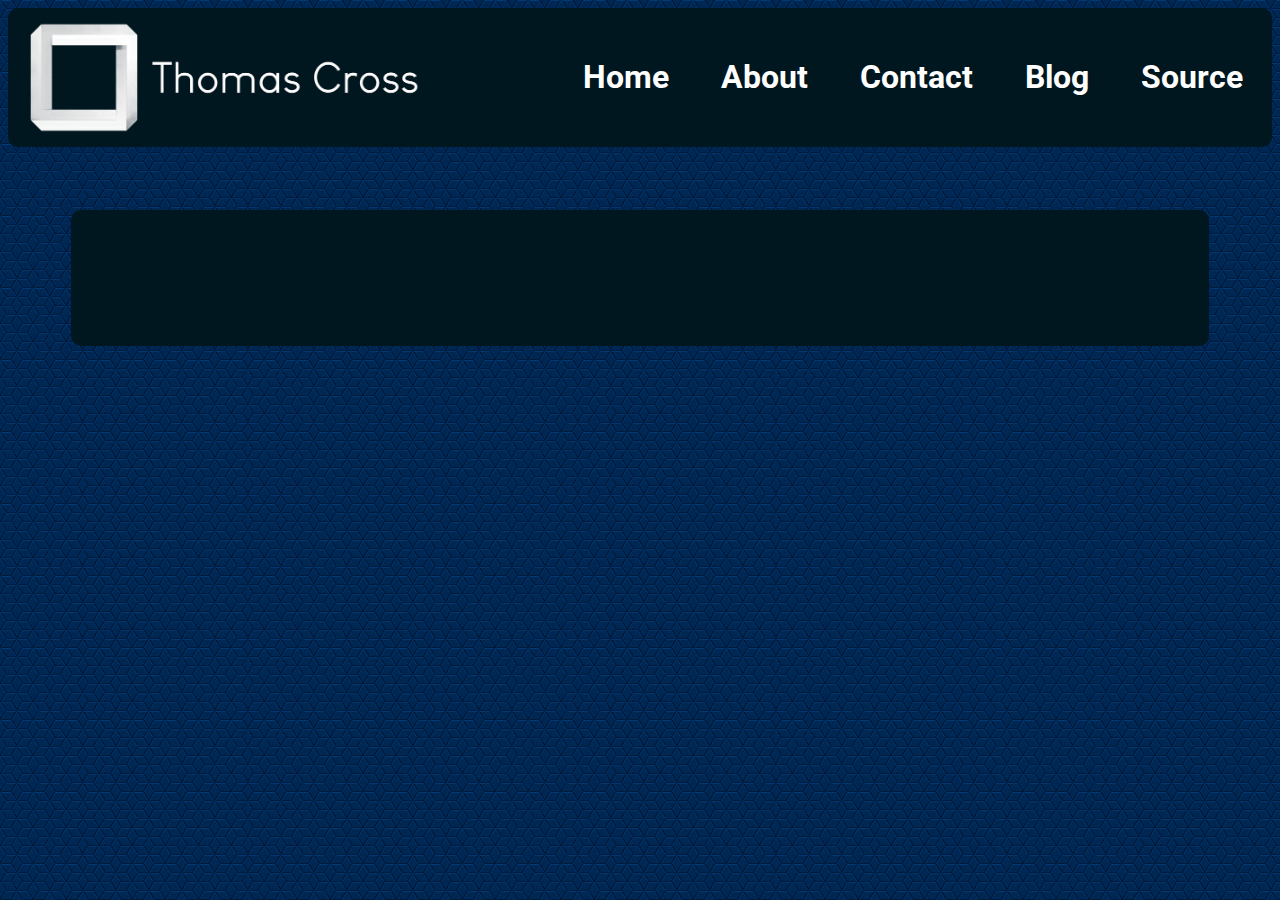
==== bio.html @ be65faad "Added Mobile Navbar functionality" ====
<!DOCTYPE html>
<meta name="viewport" content="width=device-width, initial-scale=1.0">
    <head>
        <title>Thomas Cross Portfolio: About</title>
        <link rel="stylesheet" href="portfolio.css">
        <meta charset="utf-8">
        <link rel="icon" type="image/png" href="images/favicon.ico">
        <link rel="preconnect" href="https://fonts.gstatic.com">
        <link rel="preconnect" href="https://fonts.gstatic.com">
        <link rel='icon' href='Images\favicons\favicon-16x16.png'>
        <link href="https://fonts.googleapis.com/css2?family=Roboto:wght@300;700&display=swap" rel="stylesheet">
        <script src="https://ajax.googleapis.com/ajax/libs/jquery/3.5.1/jquery.min.js"></script>
        <link href='https://css.gg/menu-boxed.css' rel='stylesheet'>
    </head>
    <script>
        function mobileNavbar(){
            var a = document.getElementById("navlinks");
            var d = $(window).width();
            if (a.style.display === "block" && d <= 768) {
                a.style.display = "none";
            }
            else if(d > 768){
                a.style.display = "none";
            }
            else {
                a.style.display = "block";
            }
            }
    </script>
    <body>
        <a href="javascript:void(0);" class="icon" onclick="mobileNavbar()"><i style="background:white;" class="gg-menu-boxed"></i></a>
        <div class="navtag">
            <nav>
                <div id="navlinks">
                <ul>
                    <li><a href="index.html"><h1>Home</h1></a></li>
                    <li><a href="bio.html"><h1>About</h1></a></li>
                    <li><a href="contact.html"><h1>Contact</h1></a></li>
                    <li><a href="blog.html"><h1>Blog</h1></a></li>
                    <li><a href="https://github.com/ThomasCross257/Portfolio"><h1>Source</h1></a></li>
                </ul>
                </div>
            </nav>
        </div>
        <div class="body"></div>
---- portfolio.css ----
.body{
    margin:5%;
    padding:5%;
    background: #00171F;
    border: 5px solid #00171F;
    border-radius: 10px;
}
.navtag{

    min-height: 50%;
    display: block;
    background-color: #00171F;
    background-image: url("Images/LogoHeader.png");
    background-size: contain;
    background-repeat: no-repeat;
    border: 5px solid #00171F;
    border-radius: 10px;
}

body{
    background-image:url("Images/40db8452.png");
    font-family: 'Roboto', sans-serif;
}

h2{
    text-align: center;
    color: white;
}
h3{
    text-align: center;
    color: white;
}
p{
    color: white;
}

.navtag nav{
    text-align: right;
}
.navtag ul{
    list-style-type: none;
    margin: 0;
}
.navtag li{
    display:inline-flex;
}
.navtag li a{
    display:inline-block;
    position: relative;
    text-decoration: none;
    color: white;
    padding: 24px;
}
.navtag li a:hover{
    background-color: #00A7E1;    
}

.projects{
    margin-left: auto;
    margin-right: auto;
    width: 70%;
    text-justify:auto;
}

.projects ul{
    list-style-type: none;
}

.projects li{
    padding: 5px;
    display: block;
    position:relative;
}
.projects a{
    max-height: 204px;
    max-width: 363px;
}
.projects img{
    padding-right: 10px;
}

.projects h3{
    text-align:unset;
}
.projects h4{
    color:white;
}
.projectText{
    margin: left 10%;
}

.IntroPara{
    justify-items: auto;
    text-align: left;
    font-size: 1.4em;
}
.CurrentEvent{
    justify-items: auto;
    font-size: 1.4em;
    text-align: right;
}
.icon{
    display:none;
}
@media only screen and (max-width: 768px) {
    .navtag{
        overflow:hidden;
        max-width:fit-content;
        background-image: none;
    }
    .navtag #navlinks{
        display:none;
    }
    .navtag a {
        color: #00171F;
        display: block;
    }
    .navtag nav{
        text-align: center;
    }
    .navtag li a{
        display:block;
        text-decoration: none;
        color: white;
        padding: 46px;
        width:50%;
    }
    .icon{
        display:block;
        position:absolute;
    }
}
@media only screen and (max-width: 1024px) {
}
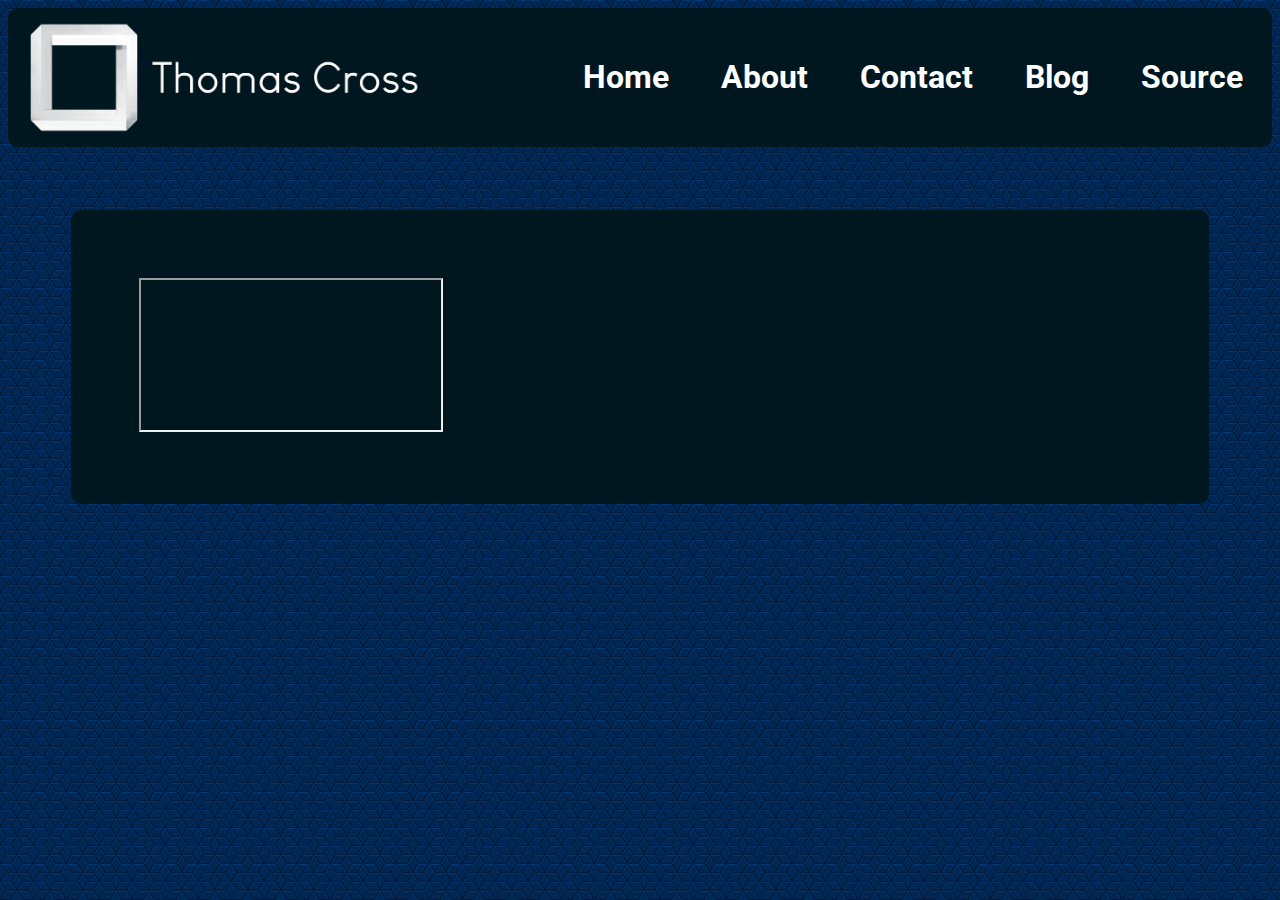
==== commit 9e6c40bf: "Further mobile functionality. navbar now occupies the full screen" ====
--- a/bio.html
+++ b/bio.html
@@ -29,9 +29,8 @@
     </script>
     <body>
         <a href="javascript:void(0);" class="icon" onclick="mobileNavbar()"><i style="background:white;" class="gg-menu-boxed"></i></a>
-        <div class="navtag">
+        <div class="navtag" id="navlinks">
             <nav>
-                <div id="navlinks">
                 <ul>
                     <li><a href="index.html"><h1>Home</h1></a></li>
                     <li><a href="bio.html"><h1>About</h1></a></li>
@@ -39,7 +38,9 @@
                     <li><a href="blog.html"><h1>Blog</h1></a></li>
                     <li><a href="https://github.com/ThomasCross257/Portfolio"><h1>Source</h1></a></li>
                 </ul>
-                </div>
             </nav>
         </div>
-        <div class="body"></div>+        <div class="body">
+
+            <iframe src="https://docs.google.com/document/d/e/2PACX-1vSif_-bwVBh2wR0h43TzY-wbMI63flYlrgn9XEXI-TMbHzI8x2UZLvezPS1ToWyI3L-d2WvcjfC8oi9/pub?embedded=true"></iframe>
+        </div>--- a/portfolio.css
+++ b/portfolio.css
@@ -22,11 +22,7 @@
     font-family: 'Roboto', sans-serif;
 }
 
-h2{
-    text-align: center;
-    color: white;
-}
-h3{
+h1, h2, h3{
     text-align: center;
     color: white;
 }
@@ -77,6 +73,9 @@
 }
 .projects img{
     padding-right: 10px;
+    width: 363px; 
+    height: 204px;
+    float:left;
 }
 
 .projects h3{
@@ -104,9 +103,18 @@
 }
 @media only screen and (max-width: 768px) {
     .navtag{
-        overflow:hidden;
+        display:none;
         max-width:fit-content;
         background-image: none;
+        position:fixed;
+        width:100%;
+        height:100%;
+        top:0;
+        bottom:0;
+        left:0;
+        right:0;
+        z-index: 2;
+        
     }
     .navtag #navlinks{
         display:none;
@@ -128,7 +136,31 @@
     .icon{
         display:block;
         position:absolute;
+        text-decoration: none;
+        margin:auto;
+        width:50%;
+        height: 90%;
+    }
+    .IntroPara{
+        justify-items: auto;
+        text-align: center;
+    }
+    .CurrentEvent{
+        justify-items: auto;
+        text-align: center;
+    }
+    .projects img{
+        padding-right: 10px;
+        width: 182px; 
+        height: 102px;
+        float:none;
     }
 }
 @media only screen and (max-width: 1024px) {
+    .projects img{
+        padding-right: 10px;
+        width: 273px; 
+        height: 153px;
+        float:none;
+    }
 }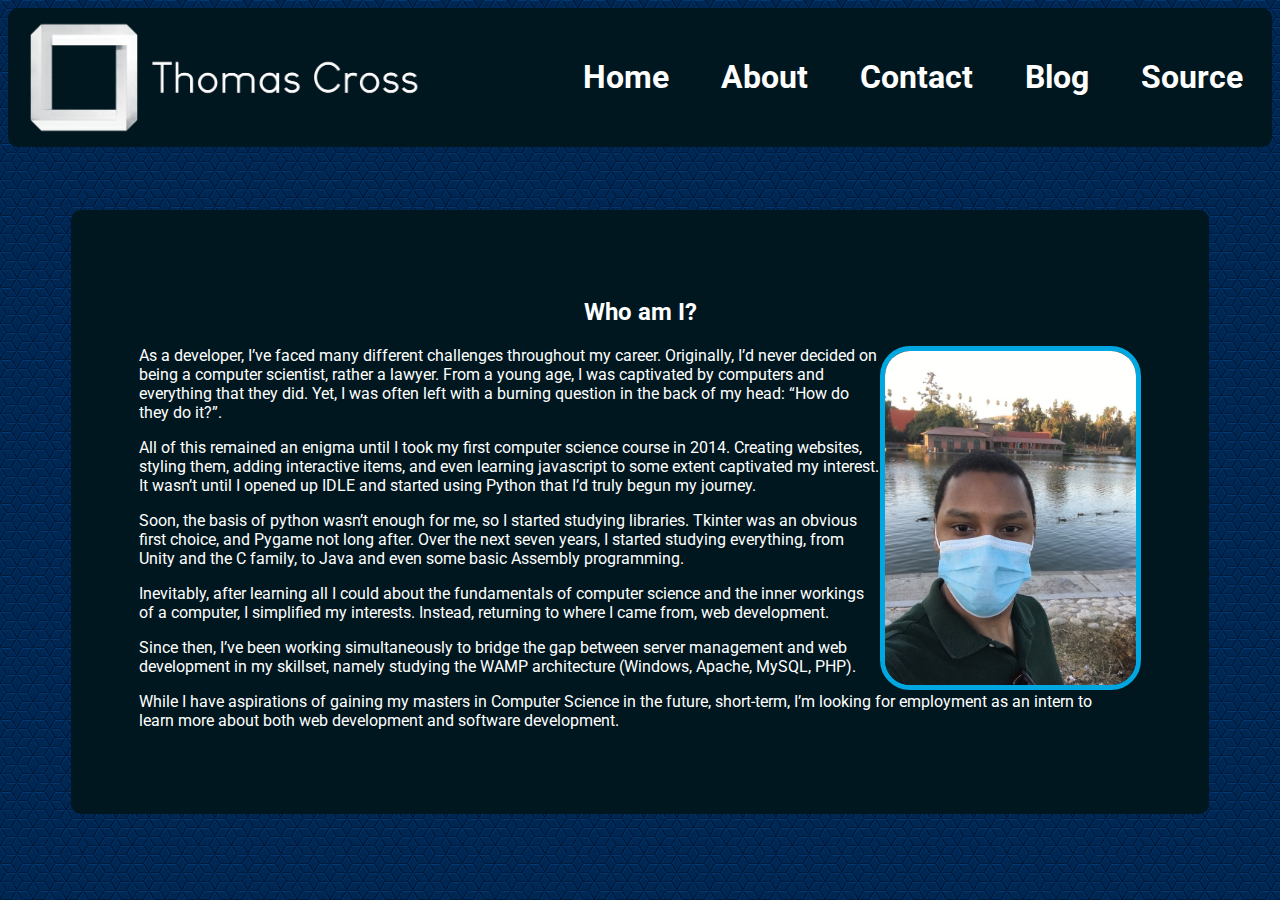
==== commit dbb75f15: "Content of both about and contact pages complete" ====
--- a/bio.html
+++ b/bio.html
@@ -1,35 +1,38 @@
 <!DOCTYPE html>
 <meta name="viewport" content="width=device-width, initial-scale=1.0">
-    <head>
-        <title>Thomas Cross Portfolio: About</title>
-        <link rel="stylesheet" href="portfolio.css">
-        <meta charset="utf-8">
-        <link rel="icon" type="image/png" href="images/favicon.ico">
-        <link rel="preconnect" href="https://fonts.gstatic.com">
-        <link rel="preconnect" href="https://fonts.gstatic.com">
-        <link rel='icon' href='Images\favicons\favicon-16x16.png'>
-        <link href="https://fonts.googleapis.com/css2?family=Roboto:wght@300;700&display=swap" rel="stylesheet">
-        <script src="https://ajax.googleapis.com/ajax/libs/jquery/3.5.1/jquery.min.js"></script>
-        <link href='https://css.gg/menu-boxed.css' rel='stylesheet'>
-    </head>
+<head>
+    <title>Thomas Cross Portfolio: Home</title>
+    <link rel="stylesheet" href="portfolio.css">
+    <meta charset="utf-8">
+    <link rel="icon" type="image/png" href="images/favicon.ico">
+    <link rel="preconnect" href="https://fonts.gstatic.com">
+    <link rel="preconnect" href="https://fonts.gstatic.com">
+    <link rel='icon' href='Images\favicons\favicon-16x16.png'>
+    <link href="https://fonts.googleapis.com/css2?family=Roboto:wght@300;700&display=swap" rel="stylesheet">
+    <script src="https://ajax.googleapis.com/ajax/libs/jquery/3.5.1/jquery.min.js"></script>
+    <link href='https://css.gg/close-o.css' rel='stylesheet'>
+    <link href='https://css.gg/menu.css' rel='stylesheet'>
+</head>
     <script>
         function mobileNavbar(){
             var a = document.getElementById("navlinks");
-            var d = $(window).width();
+            var b = document.getElementsByClassName("navtag");
+            var d = $(document).width();
             if (a.style.display === "block" && d <= 768) {
                 a.style.display = "none";
-            }
-            else if(d > 768){
-                a.style.display = "none";
+                b.style.display = "none";
             }
             else {
+                $(a).fadeIn();
                 a.style.display = "block";
+                b.style.display = "block";
             }
             }
     </script>
     <body>
-        <a href="javascript:void(0);" class="icon" onclick="mobileNavbar()"><i style="background:white;" class="gg-menu-boxed"></i></a>
+        <a href="javascript:void(0);" class="icon" onclick="mobileNavbar()"><i style="background:white; --ggs:2;" class="gg-menu"></i></a>
         <div class="navtag" id="navlinks">
+            <a href="javascript:void(0);" class="icon" onclick="mobileNavbar()"><i style="background:white; --ggs:2;" class="gg-close-o"></i></a>
             <nav>
                 <ul>
                     <li><a href="index.html"><h1>Home</h1></a></li>
@@ -41,6 +44,12 @@
             </nav>
         </div>
         <div class="body">
-
-            <iframe src="https://docs.google.com/document/d/e/2PACX-1vSif_-bwVBh2wR0h43TzY-wbMI63flYlrgn9XEXI-TMbHzI8x2UZLvezPS1ToWyI3L-d2WvcjfC8oi9/pub?embedded=true"></iframe>
+            <h2>Who am I?</h2>
+            <img src="Images/IMG_6204.JPG" class="bioPic">
+            <p class="bioPara">As a developer, I’ve faced many different challenges throughout my career. Originally, I’d never decided on being a computer scientist, rather a lawyer. From a young age, I was captivated by computers and everything that they did. Yet, I was often left with a burning question in the back of my head: “How do they do it?”.</p>
+            <p class="bioPara">All of this remained an enigma until I took my first computer science course in 2014. Creating websites, styling them, adding interactive items, and even learning javascript to some extent captivated my interest. It wasn’t until I opened up IDLE and started using Python that I’d truly begun my journey.</p>
+            <p class="bioPara">Soon, the basis of python wasn’t enough for me, so I started studying libraries. Tkinter was an obvious first choice, and Pygame not long after. Over the next seven years, I started studying everything, from Unity and the C family, to Java and even some basic Assembly programming.</p>
+            <p class="bioPara">Inevitably, after learning all I could about the fundamentals of computer science and the inner workings of a computer, I simplified my interests. Instead, returning to where I came from, web development.</p>
+            <p class="bioPara">Since then, I’ve been working simultaneously to bridge the gap between server management and web development in my skillset, namely studying the WAMP architecture (Windows, Apache, MySQL, PHP).</p>
+            <p class="bioPara">While I have aspirations of gaining my masters in Computer Science in the future, short-term, I’m looking for employment as an intern to learn more about both web development and software development.</p>
         </div>--- a/portfolio.css
+++ b/portfolio.css
@@ -101,6 +101,9 @@
 .icon{
     display:none;
 }
+#phoneNum-Mobile{
+    display:none;
+}
 @media only screen and (max-width: 768px) {
     .navtag{
         display:none;
@@ -155,6 +158,13 @@
         height: 102px;
         float:none;
     }
+
+    #phoneNum-Mobile{
+        display:block;
+    }
+    #phoneNum-Desktop{
+        display:none;
+    }
 }
 @media only screen and (max-width: 1024px) {
     .projects img{
@@ -163,4 +173,20 @@
         height: 153px;
         float:none;
     }
+}
+.bioPic{
+    display:block; 
+    width:25%; 
+    height:25%; 
+    float:right; 
+    border-style:solid;
+    border-width: 5px;
+    border-radius: 30px;
+    border-color: #00A7E1;
+}
+
+.bioPara{
+    padding-right:20px; 
+    text-align:left; 
+    text-justify: auto;
 }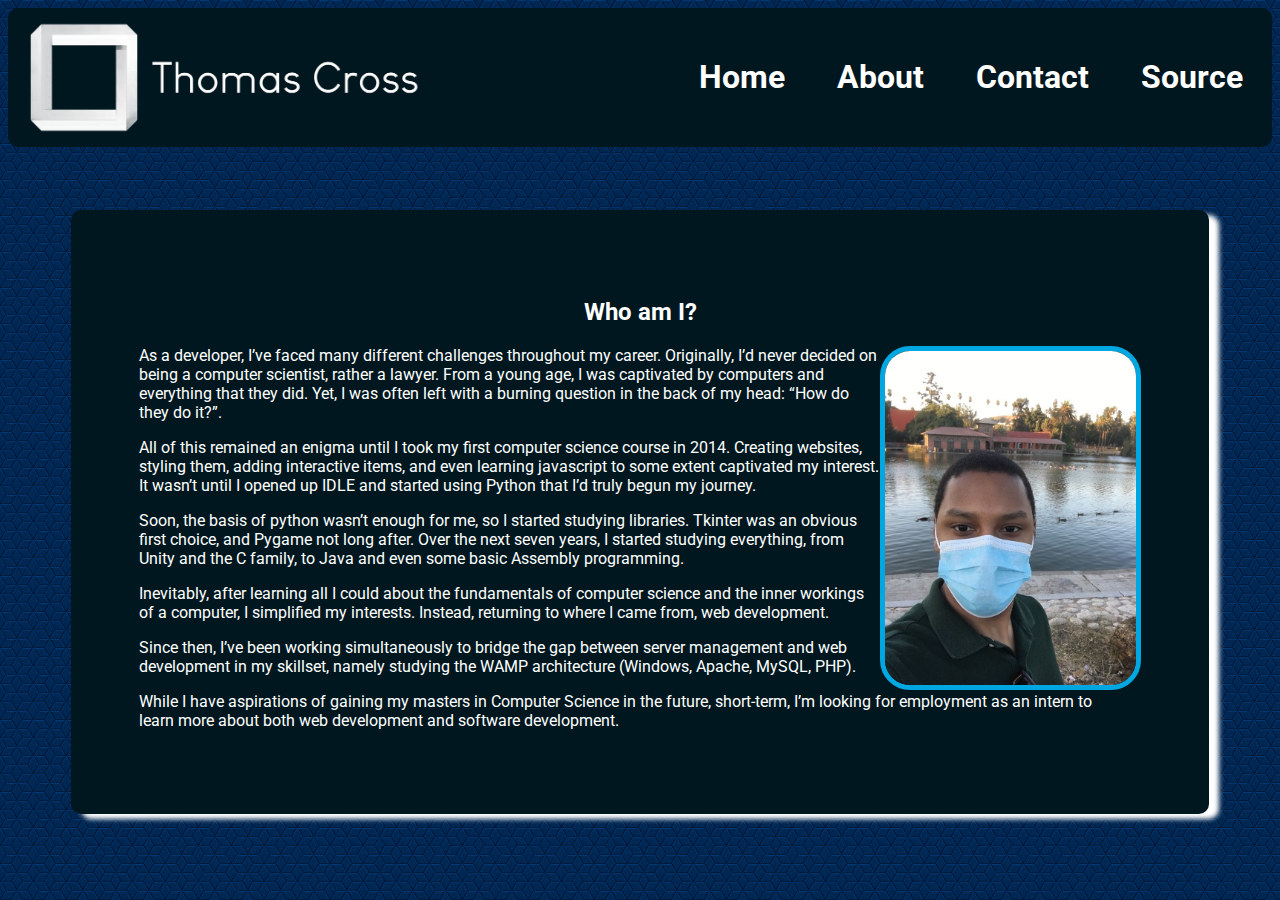
==== commit d4b9ef80: "Major changes made to the mobile version. Also added tables on the contact page" ====
--- a/bio.html
+++ b/bio.html
@@ -13,36 +13,35 @@
     <link href='https://css.gg/close-o.css' rel='stylesheet'>
     <link href='https://css.gg/menu.css' rel='stylesheet'>
 </head>
-    <script>
-        function mobileNavbar(){
-            var a = document.getElementById("navlinks");
-            var b = document.getElementsByClassName("navtag");
-            var d = $(document).width();
-            if (a.style.display === "block" && d <= 768) {
-                a.style.display = "none";
-                b.style.display = "none";
-            }
-            else {
-                $(a).fadeIn();
-                a.style.display = "block";
-                b.style.display = "block";
-            }
-            }
-    </script>
-    <body>
-        <a href="javascript:void(0);" class="icon" onclick="mobileNavbar()"><i style="background:white; --ggs:2;" class="gg-menu"></i></a>
-        <div class="navtag" id="navlinks">
-            <a href="javascript:void(0);" class="icon" onclick="mobileNavbar()"><i style="background:white; --ggs:2;" class="gg-close-o"></i></a>
-            <nav>
-                <ul>
-                    <li><a href="index.html"><h1>Home</h1></a></li>
-                    <li><a href="bio.html"><h1>About</h1></a></li>
-                    <li><a href="contact.html"><h1>Contact</h1></a></li>
-                    <li><a href="blog.html"><h1>Blog</h1></a></li>
-                    <li><a href="https://github.com/ThomasCross257/Portfolio"><h1>Source</h1></a></li>
-                </ul>
-            </nav>
-        </div>
+<script>
+    function mobileNavbar(){
+        var a = document.getElementById("navlinks");
+        var b = document.getElementsByClassName("navtag");
+        var d = $(window).width();
+        if (a.style.display === "block" && d <= 768) {
+            a.style.display = "none";
+            b.style.display = "none";
+        }
+        else {
+            $(a).fadeIn();
+            a.style.display = "block";
+            b.style.display = "block";
+        }
+    }
+</script>
+<body>
+    <a href="javascript:void(0);" class="icon" onclick="mobileNavbar()"><i style="text-decoration: none;color: white; --ggs:2;" class="gg-menu"></i></a>
+    <div class="navtag" id="navlinks">
+        <a href="javascript:void(0);" class="icon" onclick="mobileNavbar()"><i style="text-decoration: none;color: white; --ggs:2;" class="gg-close-o"></i></a>
+        <nav>
+            <ul>
+                <li><a href="index.html"><h1>Home</h1></a></li>
+                <li><a href="bio.html"><h1>About</h1></a></li>
+                <li><a href="contact.html"><h1>Contact</h1></a></li>
+                <li><a href="https://github.com/ThomasCross257/Portfolio"><h1>Source</h1></a></li>
+            </ul>
+        </nav>
+    </div>
         <div class="body">
             <h2>Who am I?</h2>
             <img src="Images/IMG_6204.JPG" class="bioPic">
--- a/portfolio.css
+++ b/portfolio.css
@@ -4,7 +4,17 @@
     background: #00171F;
     border: 5px solid #00171F;
     border-radius: 10px;
-}
+    box-shadow: 10px 5px 5px white;
+}
+.body a:link {
+    color: white;
+    text-decoration: none;
+}
+  
+.body a:visited {
+    text-decoration: none;
+    color: white;
+ }
 .navtag{
 
     min-height: 50%;
@@ -104,6 +114,51 @@
 #phoneNum-Mobile{
     display:none;
 }
+
+.bioPic{
+    display:block; 
+    width:25%; 
+    height:25%; 
+    float:right; 
+    border-style:solid;
+    border-width: 5px;
+    border-radius: 30px;
+    border-color: #00A7E1;
+}
+
+.bioPara{
+    padding-right:20px; 
+    text-align:left; 
+    text-justify: auto;
+}
+
+.MobileLink{
+    display:none;
+}
+.ResumeInline{
+    margin: 0 auto; 
+    display:block;
+}
+.HSProject1{
+    width:363; 
+    height:204;
+}
+.HSProject2{
+    width:363; 
+    height:204;
+}
+.CollegeProj{
+    width:363; 
+    height:204;
+}
+
+@media only screen and (max-width: 979px){
+    .navtag{
+        background-image: url("Images/LogoSansText.png");
+        background-size:12%;
+    }
+}
+
 @media only screen and (max-width: 768px) {
     .navtag{
         display:none;
@@ -154,16 +209,51 @@
     }
     .projects img{
         padding-right: 10px;
-        width: 182px; 
-        height: 102px;
         float:none;
     }
-
+    .HSProject1{
+        content:url("Images/webpageshots/GrizTrendIconMobile.png");
+        width: 177px; 
+        height: 144px;
+    }
+    .HSProject2{
+        content:url("Images/webpageshots/CommunityCultivationCenterIconMobile.png");
+        width:auto; 
+        height:auto;
+    }
+    .CollegeProj{
+        content:url("Images/webpageshots/LemonadeStandIconMobile.png");
+        width: 165px; 
+        height: 151px;
+    }
     #phoneNum-Mobile{
         display:block;
     }
     #phoneNum-Desktop{
         display:none;
+    }
+    .MobileLink{
+        display:block;
+    }
+    .MobileLink a:hover{
+        color: #00A7E1;    
+    }
+      
+     .body a:hover {
+        text-decoration: underline;
+    }
+      
+    .body a:active {
+        text-decoration: underline;
+    }
+    .ResumeInline{
+        position: absolute; 
+        width:0; 
+        height:0; 
+        border:0;
+    }
+    .gg-notes{
+        vertical-align: center;
     }
 }
 @media only screen and (max-width: 1024px) {
@@ -173,20 +263,28 @@
         height: 153px;
         float:none;
     }
-}
-.bioPic{
-    display:block; 
-    width:25%; 
-    height:25%; 
-    float:right; 
-    border-style:solid;
-    border-width: 5px;
-    border-radius: 30px;
-    border-color: #00A7E1;
-}
-
-.bioPara{
-    padding-right:20px; 
-    text-align:left; 
-    text-justify: auto;
+    .MobileLink{
+        display:block;
+    }
+    .ResumeInline{
+        position: absolute; 
+        width:0; 
+        height:0; 
+        border:0;
+    }
+}
+.gg-menu{
+    margin-left: 10px;
+    margin-bottom: 10px;
+    margin-top: 10px;
+}
+.gg-close-o{
+    margin-left: 10px;
+    margin-top: 20px;
+}
+.ContactTableContent{
+    background-color: #007EA7;
+}
+.ContactTableDesc{
+    background-color: #003459;
 }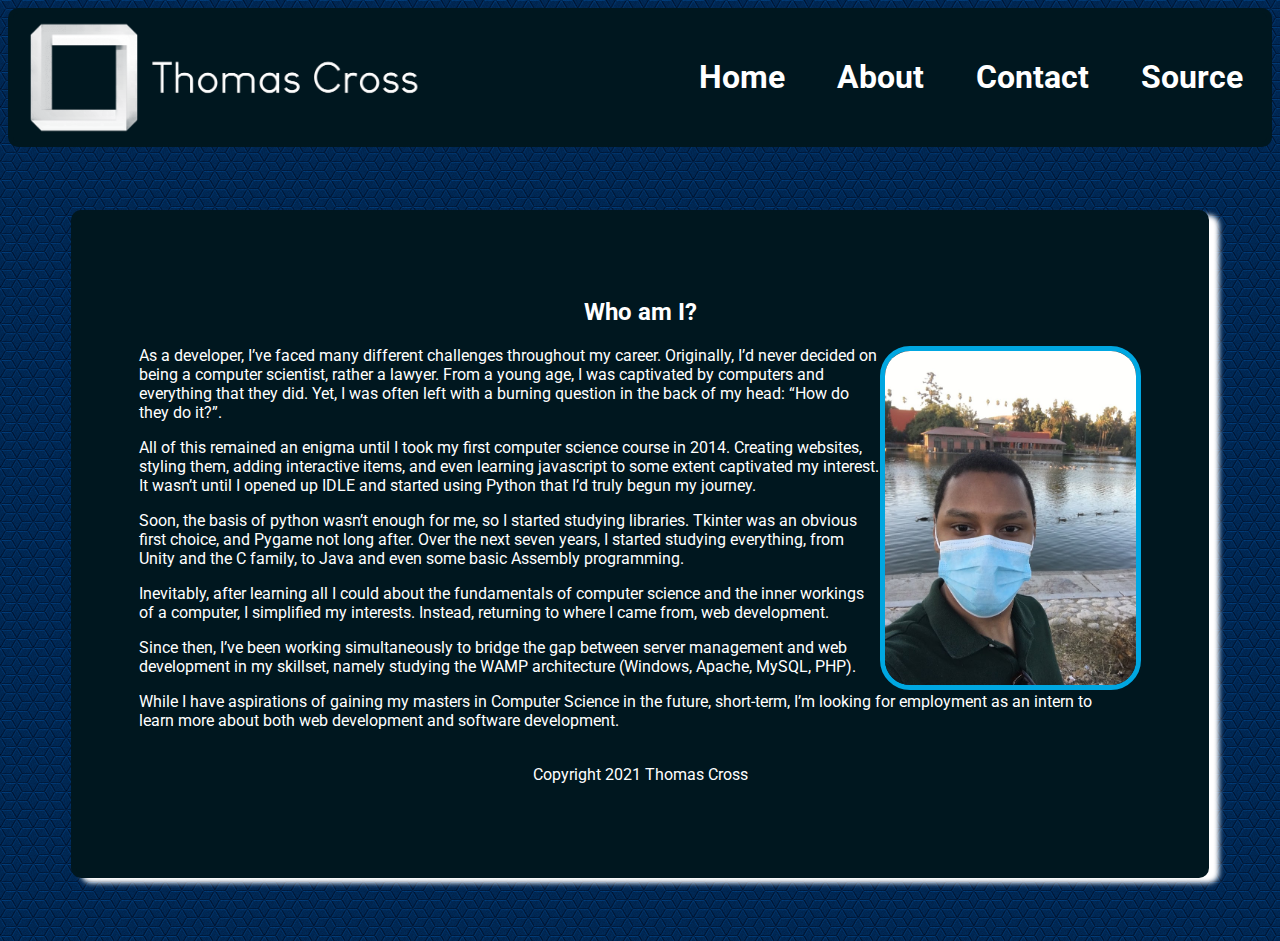
==== commit cf2abf2c: "Major update. Website is fully functional and presentable from here on out." ====
--- a/bio.html
+++ b/bio.html
@@ -51,4 +51,6 @@
             <p class="bioPara">Inevitably, after learning all I could about the fundamentals of computer science and the inner workings of a computer, I simplified my interests. Instead, returning to where I came from, web development.</p>
             <p class="bioPara">Since then, I’ve been working simultaneously to bridge the gap between server management and web development in my skillset, namely studying the WAMP architecture (Windows, Apache, MySQL, PHP).</p>
             <p class="bioPara">While I have aspirations of gaining my masters in Computer Science in the future, short-term, I’m looking for employment as an intern to learn more about both web development and software development.</p>
-        </div>+            <footer style="color:white; text-align: center;"><br>Copyright 2021 Thomas Cross</footer>
+        </div>
+    </body>--- a/portfolio.css
+++ b/portfolio.css
@@ -5,6 +5,7 @@
     border: 5px solid #00171F;
     border-radius: 10px;
     box-shadow: 10px 5px 5px white;
+    padding-bottom:7%;
 }
 .body a:link {
     color: white;
@@ -140,16 +141,22 @@
     display:block;
 }
 .HSProject1{
-    width:363; 
-    height:204;
+    width:363px; 
+    height:204px;
 }
 .HSProject2{
-    width:363; 
-    height:204;
+    width:363px; 
+    height:204px;
 }
 .CollegeProj{
-    width:363; 
-    height:204;
+    width:363px; 
+    height:204px;
+}
+#MobileHomeLinks{
+    display:none;
+}
+#NonMobileHomeLinks{
+    display:block;
 }
 
 @media only screen and (max-width: 979px){
@@ -212,19 +219,13 @@
         float:none;
     }
     .HSProject1{
-        content:url("Images/webpageshots/GrizTrendIconMobile.png");
-        width: 177px; 
-        height: 144px;
+        display:none;
     }
     .HSProject2{
-        content:url("Images/webpageshots/CommunityCultivationCenterIconMobile.png");
-        width:auto; 
-        height:auto;
+        display:none;
     }
     .CollegeProj{
-        content:url("Images/webpageshots/LemonadeStandIconMobile.png");
-        width: 165px; 
-        height: 151px;
+        display:none;
     }
     #phoneNum-Mobile{
         display:block;
@@ -254,6 +255,14 @@
     }
     .gg-notes{
         vertical-align: center;
+    }
+    #MobileHomeLinks{
+        display:block;
+        background-color: #003459;
+        padding: 10px;
+    }
+    #NonMobileHomeLinks{
+        display:none;
     }
 }
 @media only screen and (max-width: 1024px) {
@@ -263,6 +272,21 @@
         height: 153px;
         float:none;
     }
+    .HSProject1{
+        content:url("Images/webpageshots/GrizTrendIconMobile.png");
+        width: 177px; 
+        height: 144px;
+    }
+    .HSProject2{
+        content:url("Images/webpageshots/CommunityCultivationCenterIconMobile.png");
+        width:auto; 
+        height:auto;
+    }
+    .CollegeProj{
+        content:url("Images/webpageshots/LemonadeStandIconMobile.png");
+        width: 165px; 
+        height: 151px;
+    }
     .MobileLink{
         display:block;
     }
@@ -287,4 +311,4 @@
 }
 .ContactTableDesc{
     background-color: #003459;
-}+}
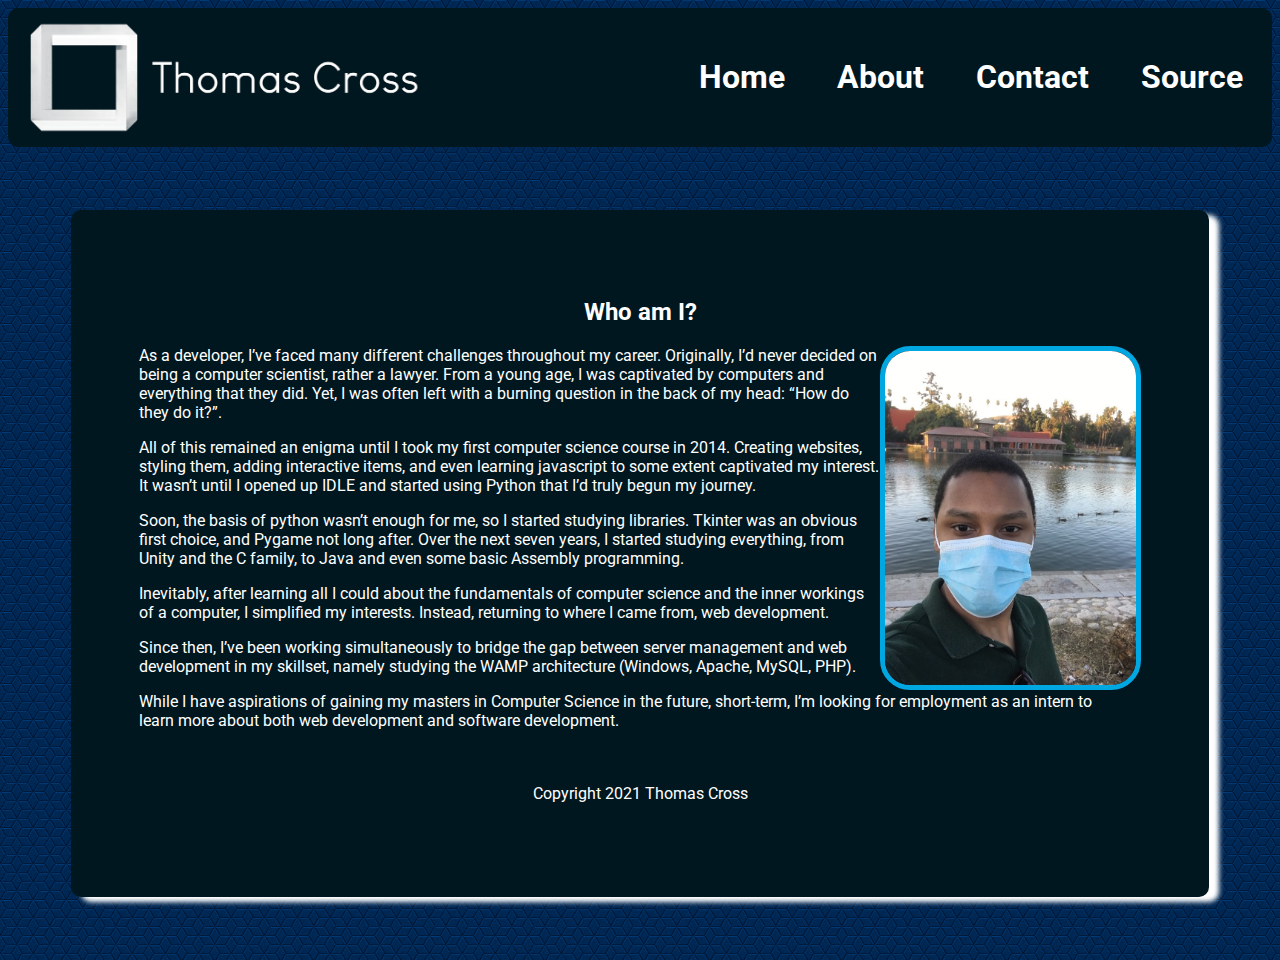
==== commit 20903f5d: "Additional formatting" ====
--- a/bio.html
+++ b/bio.html
@@ -51,6 +51,7 @@
             <p class="bioPara">Inevitably, after learning all I could about the fundamentals of computer science and the inner workings of a computer, I simplified my interests. Instead, returning to where I came from, web development.</p>
             <p class="bioPara">Since then, I’ve been working simultaneously to bridge the gap between server management and web development in my skillset, namely studying the WAMP architecture (Windows, Apache, MySQL, PHP).</p>
             <p class="bioPara">While I have aspirations of gaining my masters in Computer Science in the future, short-term, I’m looking for employment as an intern to learn more about both web development and software development.</p>
+            <br>
             <footer style="color:white; text-align: center;"><br>Copyright 2021 Thomas Cross</footer>
         </div>
     </body>--- a/portfolio.css
+++ b/portfolio.css
@@ -17,7 +17,6 @@
     color: white;
  }
 .navtag{
-
     min-height: 50%;
     display: block;
     background-color: #00171F;
@@ -169,6 +168,7 @@
 @media only screen and (max-width: 768px) {
     .navtag{
         display:none;
+        min-height:initial;
         max-width:fit-content;
         background-image: none;
         position:fixed;
